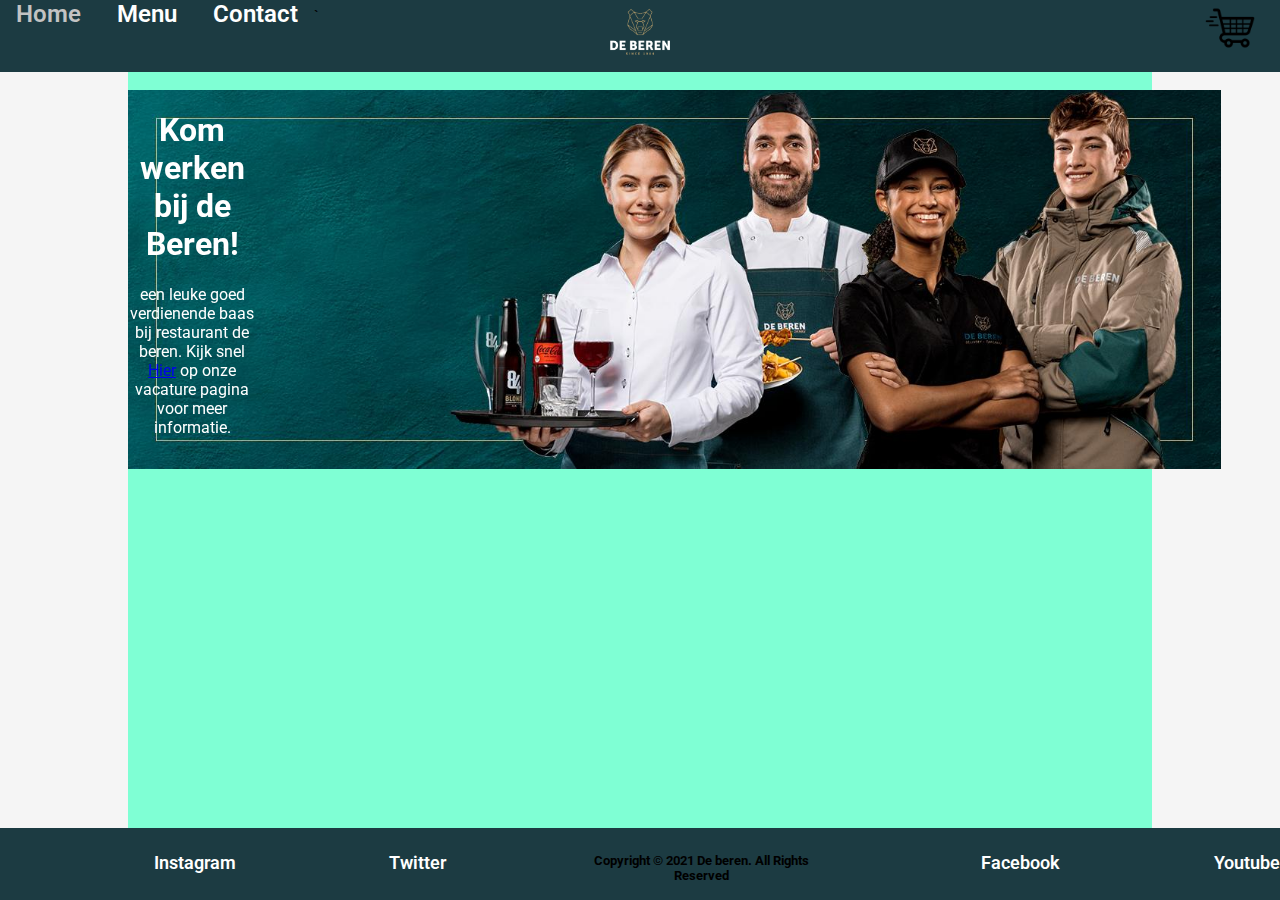
==== index.html @ 53a2d004 "Main page afgemaakt" ====
<!DOCTYPE html>

<html>

<head>
    <meta charset="utf-8">
    <meta http-equiv="X-UA-Compatible" content="IE=edge">
    <title>De Beren</title>
    <meta name="description" content="">
    <meta name="viewport" content="width=device-width, initial-scale=1">
    <link rel="stylesheet" href="styling/template.css">
    <link rel="stylesheet" href="/styling/index.css">
</head>

<body>
    <nav>
        <div class="navbar">
            <div class="NavLinks">
                <a href="index.html">Home</a>
                <a href="subpages/menu.html">Menu</a>
                <a href="subpages/contact.html">Contact</a>`
            </div>
            <img src="images/logofooter.png" class="logo">
            <a href="subpages/cart.html"><img class="CartImage" src="images/5465858.png" class="cart"></a>
        </div>
    </nav>
    <main>
        <div class="banner">
            <div class="subtext">
                <h1>Kom werken bij de Beren!</h1>
                <p>een leuke goed verdienende baas bij restaurant de beren. Kijk snel <a href="/subpages/contact.html">Hier</a> op onze vacature pagina voor meer informatie.
                </p>
            </div>
            <img src="/images/20220513_WerkBijDeBeren.png.jpg" class="banner-image">
        </div>
        <div class="news">
            <img src="/images/Cadeaukaart_header_1440x500px.jpeg">
            <div class="subtext">
                <h1>De Beren Cadeaukaart!</h1>
                <p>Haal nu de beren cadeaukaart het leukste cadeau voor het lekkerste eten!</p>
            </div>
        </div>
    </main>
    <footer>
        <div id="footer">
            <img src="" alt="">
            <a href="https://www.instagram.com/deberen/">Instagram</a>
            <a href="https://www.Twitter.com">Twitter</a>
            <h5>Copyright © 2021 De beren. All Rights Reserved</h5>
            <a href="https://www.facebook.com/deberensinds1984/">Facebook</a>
            <a href="https://www.youtube.com/channel/UCwcDcMt-JGWRYDs8EL5tjHA">Youtube</a>
        </div>
    </footer>
    <script src="script.js" async defer></script>
</body>

</html>
---- styling/template.css ----
@import url(https://fonts.googleapis.com/css?family=Roboto:100,100italic,300,300italic,regular,italic,500,500italic,700,700italic,900,900italic);
body {
  background-color: whitesmoke;
  padding: 0;
  margin: 0;
  font-family: "roboto", sans-serif;
}

nav .navbar {
  background-color: #1c3b42;
  width: 100vw;
  height: 8vh;
  top: 0;
  position: fixed;
  padding: 0;
  margin: 0;
  z-index: 5;
}
nav .navbar a {
  top: 3vh;
  color: white;
  font-size: 1.5rem;
  font-weight: 600;
  text-decoration: none;
  padding: 0 1rem;
}
nav .navbar a:hover {
  color: #c3c3c3;
}
nav .navbar .CartImage {
  width: 50px;
  margin-left: 50%;
  transform: translate(-50%, -50%);
  float: right;
}

#footer {
  position: fixed;
  bottom: 0;
  background-color: #1c3b42;
  width: 100vw;
  height: 8vh;
  display: flex;
  text-align: center;
  z-index: 5;
}
#footer a {
  margin-top: 25px;
  margin-left: 12%;
  color: white;
  font-size: 1.1rem;
  font-weight: 600;
  text-decoration: none;
  transform: translate(-50, 0);
}
#footer a:hover {
  color: #c3c3c3;
}
#footer h5 {
  margin-left: 10%;
  margin-top: 25px;
}

.logo {
  position: absolute;
  width: 5vw;
  top: 3.5vh;
  margin-left: 50%;
  transform: translate(-50%, -50%);
}

.productgrid {
  display: grid;
  grid-auto-columns: -webkit-max-content;
  grid-auto-columns: max-content;
  grid-auto-flow: dense;
  grid-auto-rows: minmax(100px, auto);
  grid-gap: 25px;
  grid-template-columns: repeat(3, 1fr);
  margin: 60px auto;
  max-width: 800px;
}/*# sourceMappingURL=template.css.map */
---- styling/index.css ----
main {
  position: fixed;
  top: 0;
  z-index: 1;
  width: 80%;
  height: 100vh;
  background-color: aquamarine;
  margin-left: 50%;
  transform: translate(-50%, 0);
}
main .banner {
  position: absolute;
  top: 10%;
  left: 0;
}
main .banner img {
  width: 106.7%;
}
main .banner .subtext {
  color: #fff;
  position: absolute;
  text-align: center;
  max-width: 10vw;
}/*# sourceMappingURL=index.css.map */
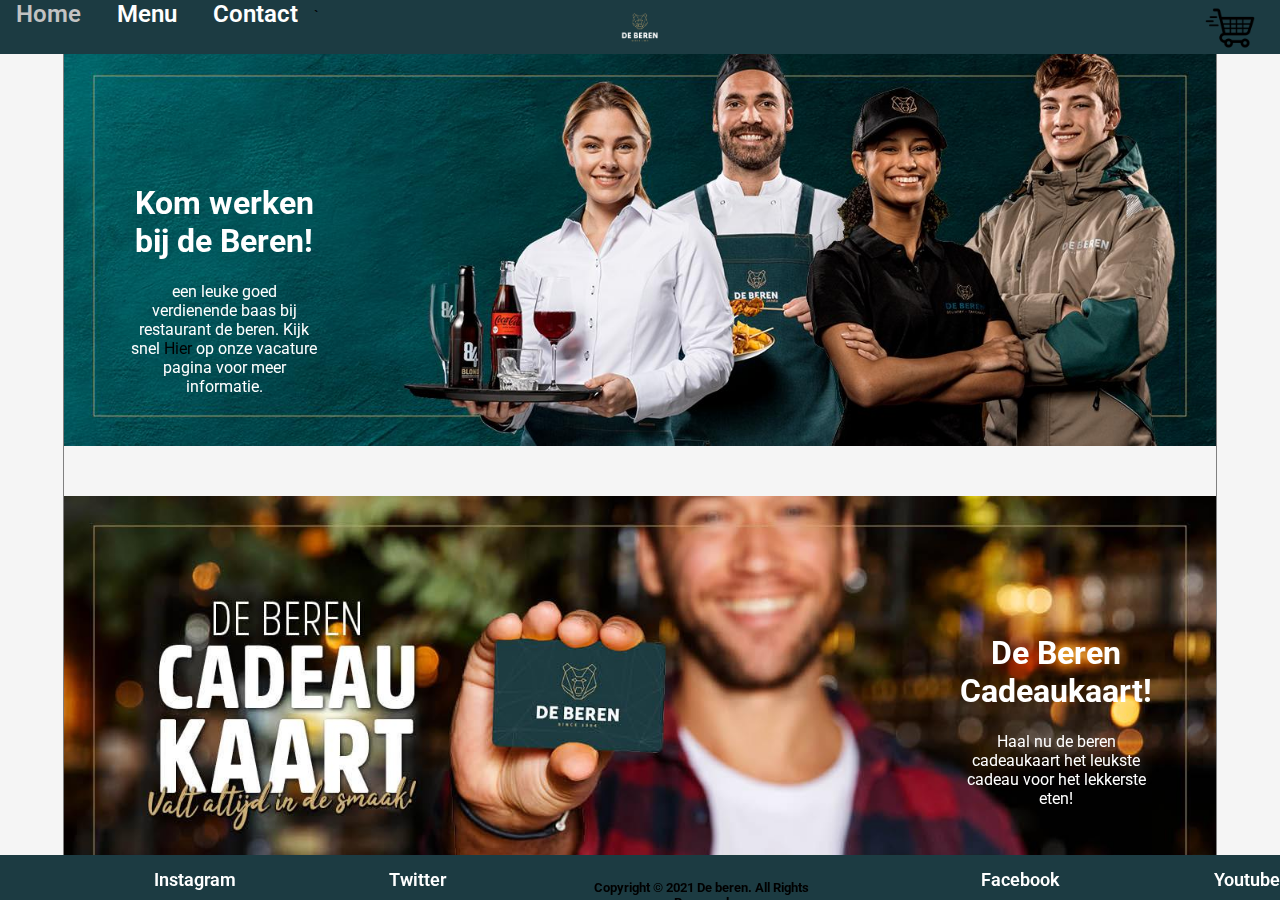
==== commit 441c9e18: "fix links & update menu page layout" ====
--- a/index.html
+++ b/index.html
@@ -12,6 +12,8 @@
     <link rel="stylesheet" href="/styling/index.css">
 </head>
 
+
+<!-- PAGINA IS KLAAR NIET AANPASSEN! -->
 <body>
     <nav>
         <div class="navbar">
--- a/styling/template.css
+++ b/styling/template.css
@@ -9,7 +9,7 @@
 nav .navbar {
   background-color: #1c3b42;
   width: 100vw;
-  height: 8vh;
+  height: 6vh;
   top: 0;
   position: fixed;
   padding: 0;
@@ -39,13 +39,13 @@
   bottom: 0;
   background-color: #1c3b42;
   width: 100vw;
-  height: 8vh;
+  height: 5vh;
   display: flex;
   text-align: center;
   z-index: 5;
 }
 #footer a {
-  margin-top: 25px;
+  margin-top: 15px;
   margin-left: 12%;
   color: white;
   font-size: 1.1rem;
@@ -63,8 +63,8 @@
 
 .logo {
   position: absolute;
-  width: 5vw;
-  top: 3.5vh;
+  width: 3vw;
+  top: 3vh;
   margin-left: 50%;
   transform: translate(-50%, -50%);
 }
--- a/styling/index.css
+++ b/styling/index.css
@@ -2,23 +2,67 @@
   position: fixed;
   top: 0;
   z-index: 1;
-  width: 80%;
+  width: 90%;
   height: 100vh;
-  background-color: aquamarine;
+  border: gray solid 1px;
   margin-left: 50%;
   transform: translate(-50%, 0);
 }
 main .banner {
   position: absolute;
-  top: 10%;
+  top: 5%;
   left: 0;
+  width: 100%;
+  overflow: hidden;
+  height: 50%;
 }
 main .banner img {
-  width: 106.7%;
+  width: 100%;
 }
 main .banner .subtext {
   color: #fff;
+  position: fixed;
+  text-align: center;
+  max-width: 15vw;
+  top: 18vh;
+  left: 5vw;
+  max-height: -webkit-fit-content;
+  max-height: -moz-fit-content;
+  max-height: fit-content;
+}
+main .banner .subtext a {
+  text-decoration: none;
+  color: #000000;
+}
+main .banner .subtext a:hover {
+  color: blue;
+}
+main .news {
   position: absolute;
+  top: 55%;
+  left: 0;
+  width: 100%;
+  overflow: hidden;
+  height: 50%;
+}
+main .news img {
+  width: 100%;
+}
+main .news .subtext {
+  color: #fff;
+  position: fixed;
   text-align: center;
-  max-width: 10vw;
+  max-width: 15vw;
+  top: 68vh;
+  left: 70vw;
+  max-height: -webkit-fit-content;
+  max-height: -moz-fit-content;
+  max-height: fit-content;
+}
+main .news .subtext a {
+  text-decoration: none;
+  color: #000000;
+}
+main .news .subtext a:hover {
+  color: blue;
 }/*# sourceMappingURL=index.css.map */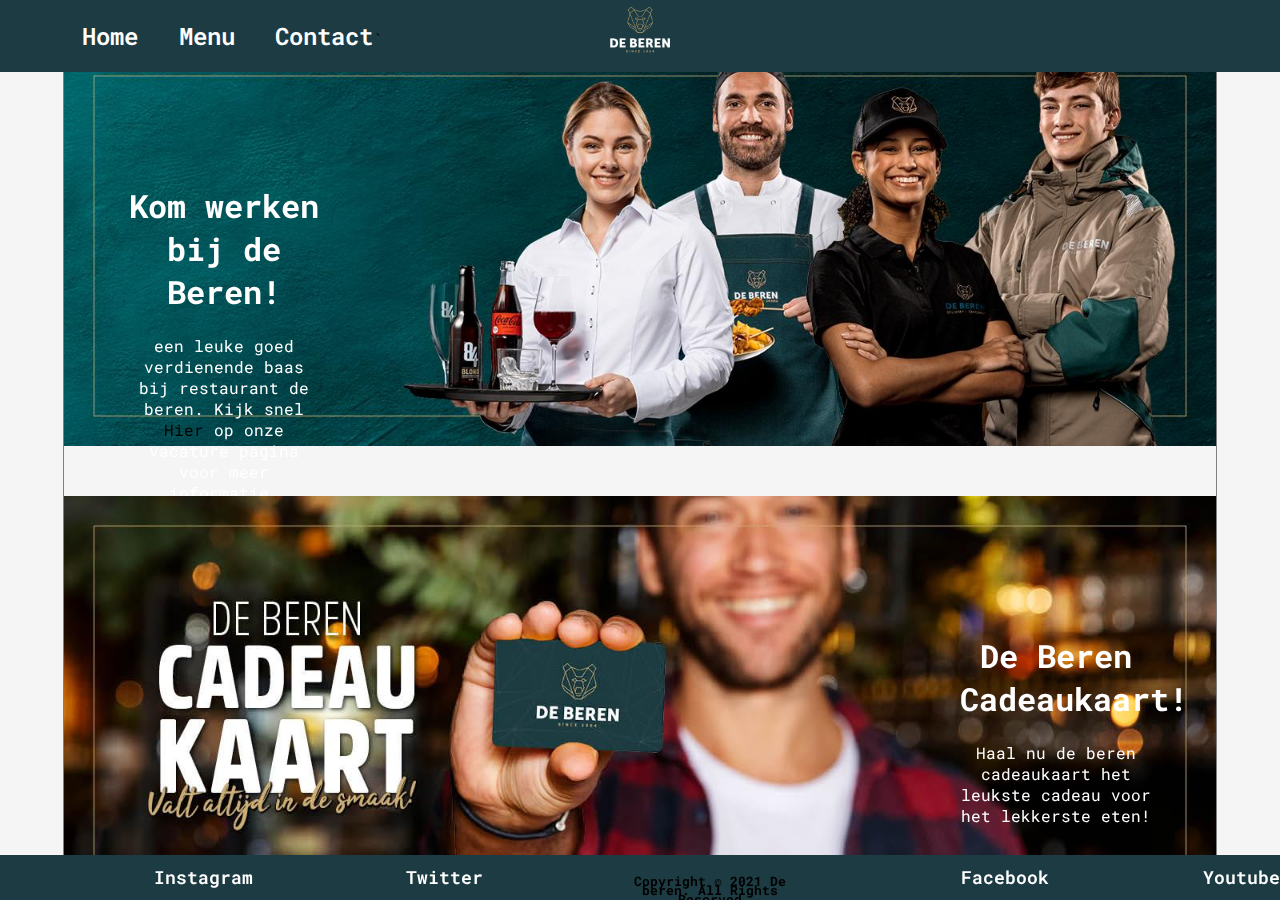
==== commit 43fdfa2e: "update menu items en navbar" ====
--- a/index.html
+++ b/index.html
@@ -14,23 +14,24 @@
 
 
 <!-- PAGINA IS KLAAR NIET AANPASSEN! -->
+
 <body>
     <nav>
         <div class="navbar">
+            <img src="images/logofooter.png" class="logo">
             <div class="NavLinks">
                 <a href="index.html">Home</a>
                 <a href="subpages/menu.html">Menu</a>
                 <a href="subpages/contact.html">Contact</a>`
             </div>
-            <img src="images/logofooter.png" class="logo">
-            <a href="subpages/cart.html"><img class="CartImage" src="images/5465858.png" class="cart"></a>
         </div>
     </nav>
     <main>
         <div class="banner">
             <div class="subtext">
                 <h1>Kom werken bij de Beren!</h1>
-                <p>een leuke goed verdienende baas bij restaurant de beren. Kijk snel <a href="/subpages/contact.html">Hier</a> op onze vacature pagina voor meer informatie.
+                <p>een leuke goed verdienende baas bij restaurant de beren. Kijk snel <a
+                        href="/subpages/contact.html">Hier</a> op onze vacature pagina voor meer informatie.
                 </p>
             </div>
             <img src="/images/20220513_WerkBijDeBeren.png.jpg" class="banner-image">
--- a/styling/template.css
+++ b/styling/template.css
@@ -1,15 +1,15 @@
-@import url(https://fonts.googleapis.com/css?family=Roboto:100,100italic,300,300italic,regular,italic,500,500italic,700,700italic,900,900italic);
+@import url(https://fonts.googleapis.com/css?family=Roboto+Mono:100,200,300,regular,500,600,700,100italic,200italic,300italic,italic,500italic,600italic,700italic);
 body {
   background-color: whitesmoke;
   padding: 0;
   margin: 0;
-  font-family: "roboto", sans-serif;
+  font-family: "Roboto Mono";
 }
 
 nav .navbar {
   background-color: #1c3b42;
   width: 100vw;
-  height: 6vh;
+  height: 8vh;
   top: 0;
   position: fixed;
   padding: 0;
@@ -17,21 +17,25 @@
   z-index: 5;
 }
 nav .navbar a {
-  top: 3vh;
   color: white;
   font-size: 1.5rem;
   font-weight: 600;
   text-decoration: none;
-  padding: 0 1rem;
+  padding-left: 2.5%;
+  line-height: 8vh;
 }
 nav .navbar a:hover {
   color: #c3c3c3;
 }
-nav .navbar .CartImage {
-  width: 50px;
+nav .navbar .NavLinks {
+  padding-left: 4%;
+}
+nav .navbar .logo {
+  position: absolute;
+  width: 5vw;
+  top: 0.5vh;
   margin-left: 50%;
-  transform: translate(-50%, -50%);
-  float: right;
+  transform: translate(-50%, 0);
 }
 
 #footer {
@@ -45,7 +49,7 @@
   z-index: 5;
 }
 #footer a {
-  margin-top: 15px;
+  line-height: 5vh;
   margin-left: 12%;
   color: white;
   font-size: 1.1rem;
@@ -58,15 +62,7 @@
 }
 #footer h5 {
   margin-left: 10%;
-  margin-top: 25px;
-}
-
-.logo {
-  position: absolute;
-  width: 3vw;
-  top: 3vh;
-  margin-left: 50%;
-  transform: translate(-50%, -50%);
+  line-height: 1vh;
 }
 
 .productgrid {
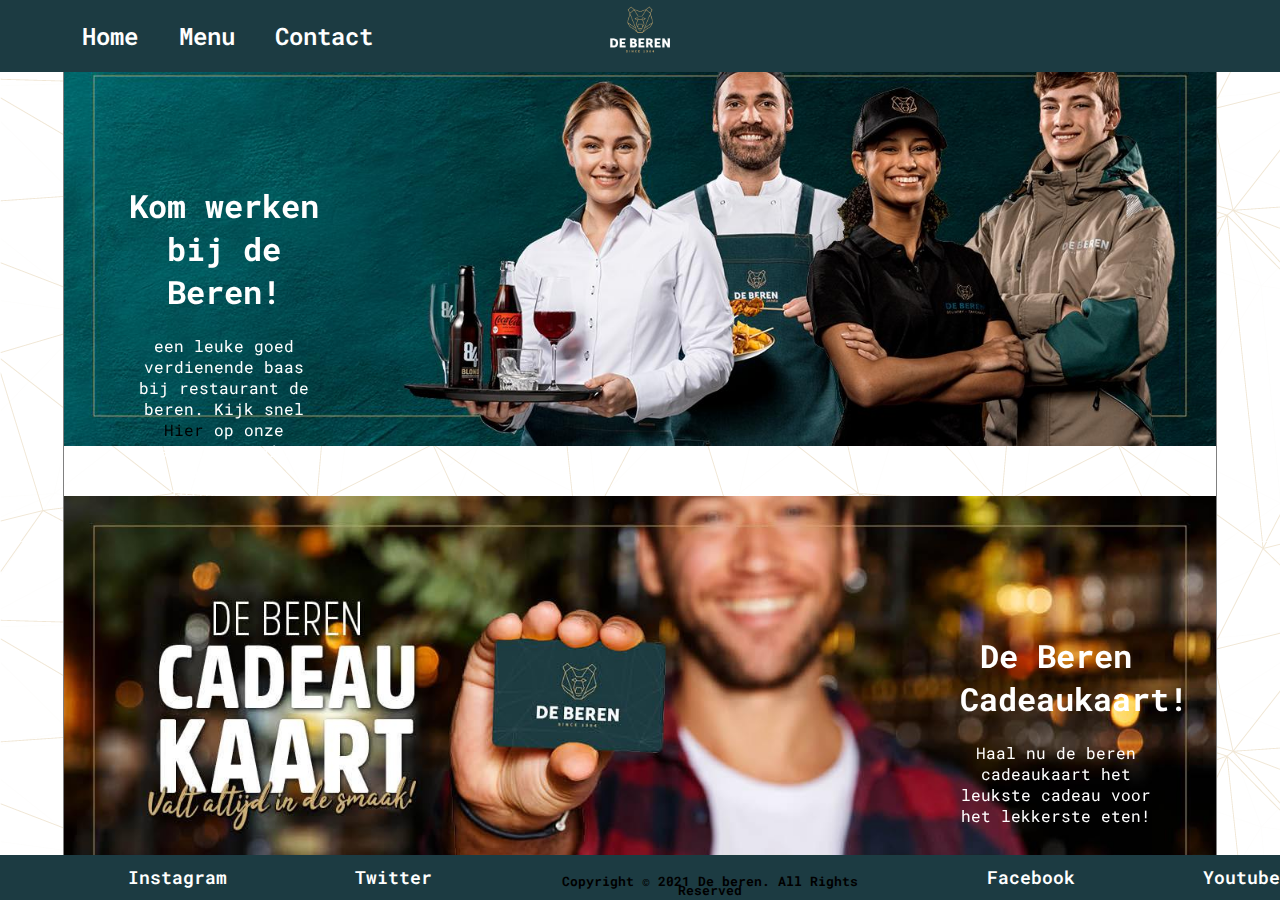
==== commit 1117fb94: "eindelijk de cart gefixt" ====
--- a/index.html
+++ b/index.html
@@ -22,7 +22,7 @@
             <div class="NavLinks">
                 <a href="index.html">Home</a>
                 <a href="subpages/menu.html">Menu</a>
-                <a href="subpages/contact.html">Contact</a>`
+                <a href="subpages/contact.html">Contact</a>
             </div>
         </div>
     </nav>
--- a/styling/template.css
+++ b/styling/template.css
@@ -1,6 +1,8 @@
 @import url(https://fonts.googleapis.com/css?family=Roboto+Mono:100,200,300,regular,500,600,700,100italic,200italic,300italic,italic,500italic,600italic,700italic);
 body {
-  background-color: whitesmoke;
+  background-image: url(../images/bg-pattern.png);
+  background-size: 685px 541px;
+  background-attachment: fixed;
   padding: 0;
   margin: 0;
   font-family: "Roboto Mono";
@@ -50,7 +52,7 @@
 }
 #footer a {
   line-height: 5vh;
-  margin-left: 12%;
+  margin-left: 10%;
   color: white;
   font-size: 1.1rem;
   font-weight: 600;
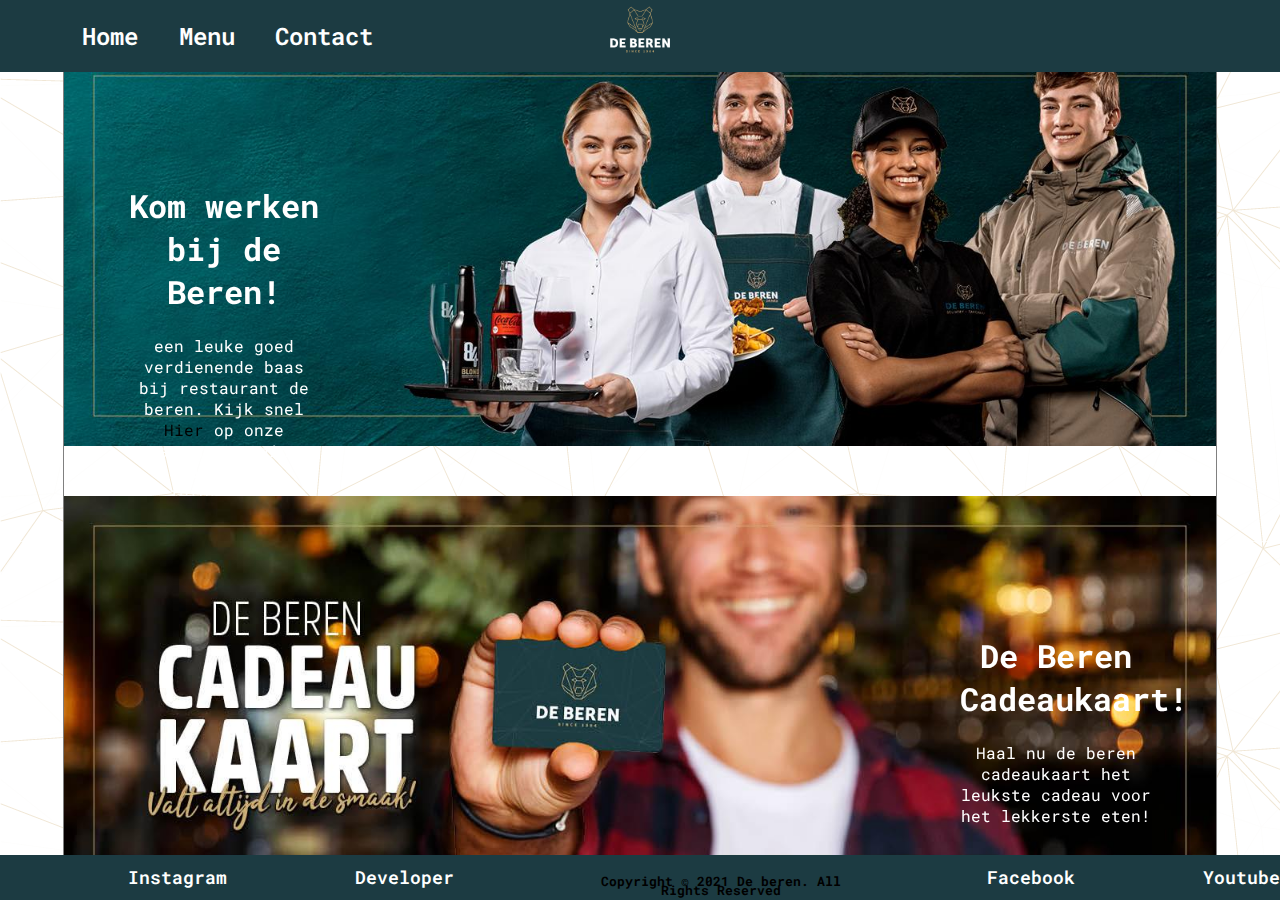
==== commit 4df18e8b: "Updates dev page" ====
--- a/index.html
+++ b/index.html
@@ -48,7 +48,7 @@
         <div id="footer">
             <img src="" alt="">
             <a href="https://www.instagram.com/deberen/">Instagram</a>
-            <a href="https://www.Twitter.com">Twitter</a>
+            <a href="subpages/developer.html">Developer</a>
             <h5>Copyright © 2021 De beren. All Rights Reserved</h5>
             <a href="https://www.facebook.com/deberensinds1984/">Facebook</a>
             <a href="https://www.youtube.com/channel/UCwcDcMt-JGWRYDs8EL5tjHA">Youtube</a>
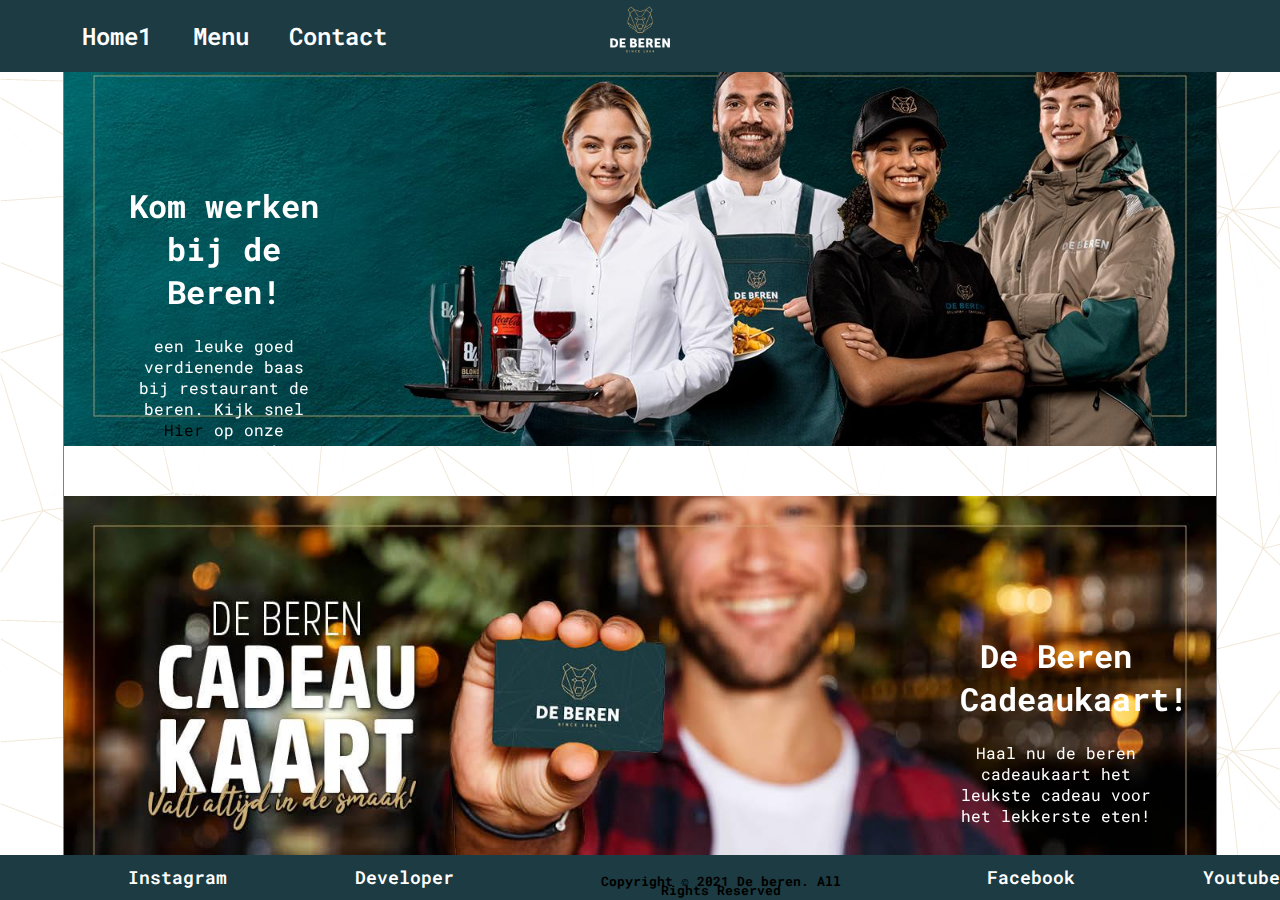
==== commit cfecaccf: "hyy" ====
--- a/index.html
+++ b/index.html
@@ -9,7 +9,7 @@
     <meta name="description" content="">
     <meta name="viewport" content="width=device-width, initial-scale=1">
     <link rel="stylesheet" href="styling/template.css">
-    <link rel="stylesheet" href="/styling/index.css">
+    <link rel="stylesheet" href="styling/index.css">
 </head>
 
 
@@ -20,7 +20,7 @@
         <div class="navbar">
             <img src="images/logofooter.png" class="logo">
             <div class="NavLinks">
-                <a href="index.html">Home</a>
+                <a href="index.html">Home1</a>
                 <a href="subpages/menu.html">Menu</a>
                 <a href="subpages/contact.html">Contact</a>
             </div>
@@ -31,13 +31,13 @@
             <div class="subtext">
                 <h1>Kom werken bij de Beren!</h1>
                 <p>een leuke goed verdienende baas bij restaurant de beren. Kijk snel <a
-                        href="/subpages/contact.html">Hier</a> op onze vacature pagina voor meer informatie.
+                        href="subpages/werkenbij.html">Hier</a> op onze vacature pagina voor meer informatie.
                 </p>
             </div>
-            <img src="/images/20220513_WerkBijDeBeren.png.jpg" class="banner-image">
+            <img src="images/20220513_WerkBijDeBeren.png.jpg" class="banner-image">
         </div>
         <div class="news">
-            <img src="/images/Cadeaukaart_header_1440x500px.jpeg">
+            <img src="images/Cadeaukaart_header_1440x500px.jpeg">
             <div class="subtext">
                 <h1>De Beren Cadeaukaart!</h1>
                 <p>Haal nu de beren cadeaukaart het leukste cadeau voor het lekkerste eten!</p>
